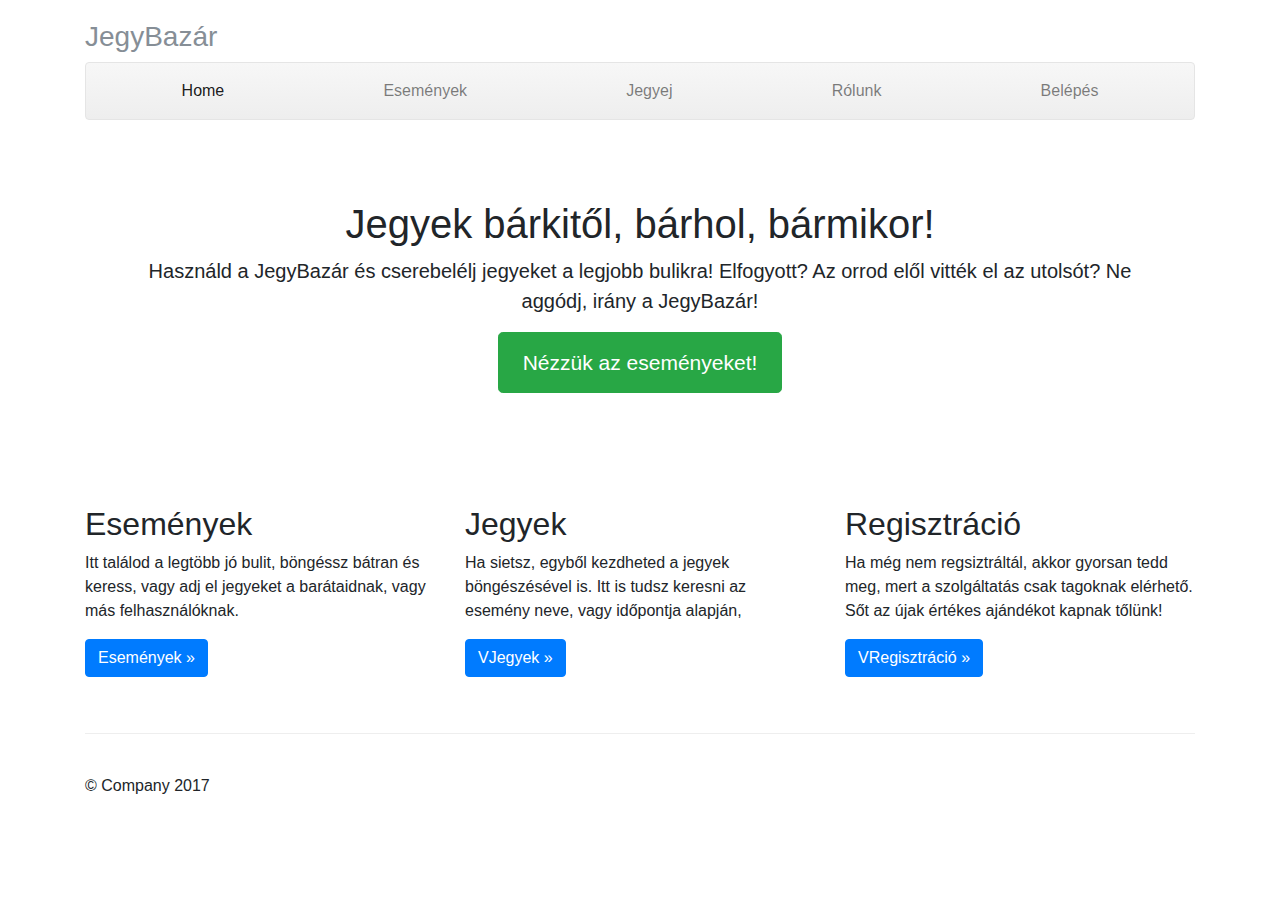
==== index.html @ b2bd4031 "FEAT" ====
<!-- https://github.com/jimm192/netacademia-bt4.git-->

<!doctype html>
  <head>
    <meta charset="utf-8">
    <meta name="viewport" content="width=device-width, initial-scale=1, shrink-to-fit=no">
    <meta name="description" content="">
    <meta name="author" content="">

    <title>JegyBazár</title>

    <!-- Bootstrap core CSS -->
    <link href="lib/bootstrap/css/bootstrap.min.css" rel="stylesheet">

    <!-- Custom styles for this template -->
    <link href="css/style.css" rel="stylesheet">
  </head>

  <body>

    <div class="container">

      <header class="masthead">
        <h3 class="text-muted">JegyBazár</h3>

        <nav class="navbar navbar-expand-md navbar-light bg-light rounded mb-3">
          <button class="navbar-toggler" type="button" data-toggle="collapse" data-target="#navbarCollapse" aria-controls="navbarCollapse" aria-expanded="false" aria-label="Toggle navigation">
            <span class="navbar-toggler-icon"></span>
          </button>
          <div class="collapse navbar-collapse" id="navbarCollapse">
            <ul class="navbar-nav text-md-center nav-justified w-100">
              <li class="nav-item active">
                <a class="nav-link" href="index.html">Home <span class="sr-only">(current)</span></a>
              </li>
              <li class="nav-item">
                <a class="nav-link" href="events.html">Események</a>
              </li>
              <li class="nav-item">
                <a class="nav-link" href="tickets.html">Jegyej</a>
              </li>
              <li class="nav-item">
                <a class="nav-link" href="about.html">Rólunk</a>
              </li>
              <li class="nav-item">
                <a class="nav-link" href="login.html">Belépés</a>
              </li>
            </ul>
          </div>
        </nav>
      </header>

      <main role="main">

        <!-- Jumbotron -->
        <div class="jumbotron">
          <h1>Jegyek bárkitől, bárhol, bármikor!</h1>
          <p class="lead">Használd a JegyBazár és cserebelélj jegyeket a legjobb bulikra! Elfogyott? Az orrod elől vitték el az utolsót? Ne aggódj, irány a JegyBazár!</p>
          <p><a class="btn btn-lg btn-success" href="events.html" role="button">Nézzük az eseményeket!</a></p>
        </div>

        <!-- Example row of columns -->
        <div class="row">
          <div class="col-lg-4">
            <h2>Események</h2>
            <p>Itt találod a legtöbb jó bulit, böngéssz bátran és keress, vagy adj el jegyeket a barátaidnak, vagy más felhasználóknak.</p>
            <p><a class="btn btn-primary" href="events.html" role="button">Események &raquo;</a></p>
          </div>
          <div class="col-lg-4">
            <h2>Jegyek</h2>
            <p>Ha sietsz, egyből kezdheted a jegyek böngészésével is. Itt is tudsz keresni az esemény neve, vagy időpontja alapján,</p>
            <p><a class="btn btn-primary" href="tickets.html" role="button">VJegyek &raquo;</a></p>
          </div>
          <div class="col-lg-4">
            <h2>Regisztráció</h2>
            <p>Ha még nem regsiztráltál, akkor gyorsan tedd meg, mert a szolgáltatás csak tagoknak elérhető. Sőt az újak értékes ajándékot kapnak tőlünk!</p>
            <p><a class="btn btn-primary" href="register.html" role="button">VRegisztráció &raquo;</a></p>
          </div>
        </div>

      </main>

      <!-- Site footer -->
      <footer class="footer">
        <p>&copy; Company 2017</p>
      </footer>

    </div> <!-- /container -->


    <!-- Bootstrap core JavaScript
    ================================================== -->
    <!-- Placed at the end of the document so the pages load faster -->
    <script src="lib/jquery-3.2.1.slim.min.js" integrity="sha384-KJ3o2DKtIkvYIK3UENzmM7KCkRr/rE9/Qpg6aAZGJwFDMVNA/GpGFF93hXpG5KkN" crossorigin="anonymous"></script>
    <script src="lib/popper.min.js"></script>
    <script src="lib/bootstrap/js/bootstrap.min.js"></script>
  </body>
</html>
---- css/style.css ----
body {
    padding-top: 20px;
  }
  
  .footer {
    padding-top: 40px;
    padding-bottom: 40px;
    margin-top: 40px;
    border-top: 1px solid #eee;
  }
  
  /* Main marketing message and sign up button */
  .jumbotron {
    text-align: center;
    background-color: transparent;
  }
  .jumbotron .btn {
    padding: 14px 24px;
    font-size: 21px;
  }
  
  .navbar {
    background-image: linear-gradient(to bottom, #f7f7f7 0%,#eee 100%);
    border: 1px solid #e5e5e5;
  }
  
  @media (min-width: 768px) {
    .navbar-nav {
      display: -ms-flexbox;
      display: flex;
    }
  
    .navbar-nav .nav-item {
      -ms-flex: 1 0 auto;
      flex: 1 0 auto;
    }
  }
  
  /* Responsive: Portrait tablets and up */
  @media screen and (min-width: 768px) {
    /* Remove the padding we set earlier */
    .masthead,
    .marketing,
    .footer {
      padding-right: 0;
      padding-left: 0;
    }
  }
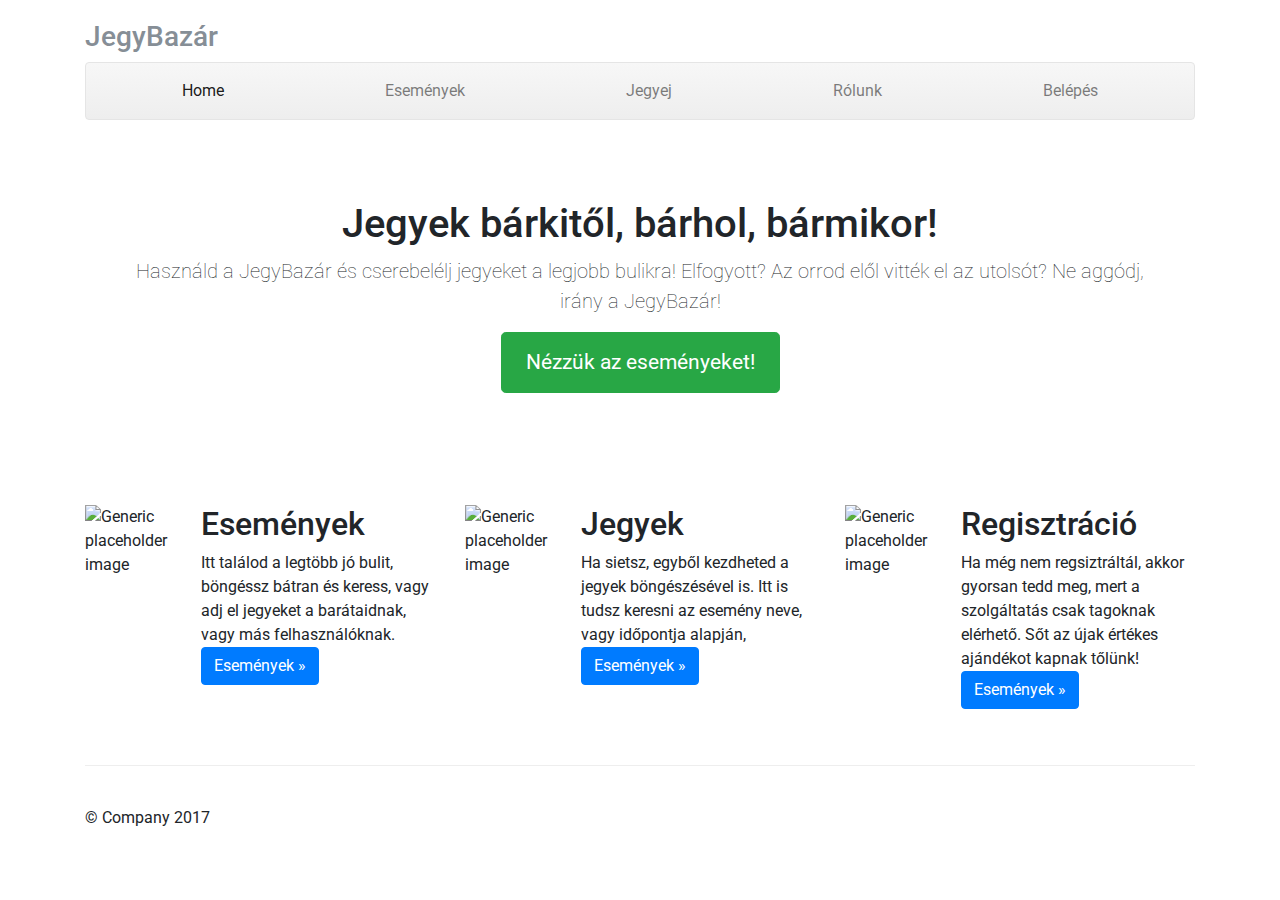
==== commit ffeebd02: "Home page modification" ====
--- a/index.html
+++ b/index.html
@@ -60,20 +60,29 @@
 
         <!-- Example row of columns -->
         <div class="row">
-          <div class="col-lg-4">
-            <h2>Események</h2>
-            <p>Itt találod a legtöbb jó bulit, böngéssz bátran és keress, vagy adj el jegyeket a barátaidnak, vagy más felhasználóknak.</p>
-            <p><a class="btn btn-primary" href="events.html" role="button">Események &raquo;</a></p>
+          <div class="media col-lg-4">
+            <img class="d-flex mr-3 home-media-image" src="https://pickabrew.co/wp-content/uploads/2016/10/Upcoming-Events.jpg" alt="Generic placeholder image">
+            <div class="media-body">
+              <h2 class="mt-0">Események</h2>
+              Itt találod a legtöbb jó bulit, böngéssz bátran és keress, vagy adj el jegyeket a barátaidnak, vagy más felhasználóknak.
+              <p><a class="btn btn-primary" href="events.html" role="button">Események &raquo;</a></p>
+            </div>
           </div>
-          <div class="col-lg-4">
-            <h2>Jegyek</h2>
-            <p>Ha sietsz, egyből kezdheted a jegyek böngészésével is. Itt is tudsz keresni az esemény neve, vagy időpontja alapján,</p>
-            <p><a class="btn btn-primary" href="tickets.html" role="button">VJegyek &raquo;</a></p>
+          <div class="media col-lg-4">
+            <img class="d-flex mr-3 home-media-image" src="http://www.duralmusicalsociety.org/wp-content/uploads/2017/04/ticket-clipart-movie-ticket-clipart-1200_1200.jpg" alt="Generic placeholder image">
+            <div class="media-body">
+              <h2 class="mt-0">Jegyek</h2>
+              Ha sietsz, egyből kezdheted a jegyek böngészésével is. Itt is tudsz keresni az esemény neve, vagy időpontja alapján,
+              <p><a class="btn btn-primary" href="tickets.html" role="button">Események &raquo;</a></p>
+            </div>
           </div>
-          <div class="col-lg-4">
-            <h2>Regisztráció</h2>
-            <p>Ha még nem regsiztráltál, akkor gyorsan tedd meg, mert a szolgáltatás csak tagoknak elérhető. Sőt az újak értékes ajándékot kapnak tőlünk!</p>
-            <p><a class="btn btn-primary" href="register.html" role="button">VRegisztráció &raquo;</a></p>
+          <div class="media col-lg-4">
+            <img class="d-flex mr-3 home-media-image" src="http://odschools.org/wp-content/uploads/2016/06/5187530_orig.png" alt="Generic placeholder image">
+            <div class="media-body">
+              <h2 class="mt-0">Regisztráció</h2>
+              Ha még nem regsiztráltál, akkor gyorsan tedd meg, mert a szolgáltatás csak tagoknak elérhető. Sőt az újak értékes ajándékot kapnak tőlünk!
+              <p><a class="btn btn-primary" href="register.html" role="button">Események &raquo;</a></p>
+            </div>
           </div>
         </div>
 
--- a/css/style.css
+++ b/css/style.css
@@ -1,5 +1,8 @@
+@import url('https://fonts.googleapis.com/css?family=Roboto&subset=latin-ext');
+
 body {
     padding-top: 20px;
+    font-family: 'Roboto', sans-serif;
   }
   
   .footer {
@@ -45,4 +48,15 @@
       padding-right: 0;
       padding-left: 0;
     }
+  }
+
+  .lead{
+    font-weight: 100;
+  }
+
+/* Home page elements */
+
+  .home-media-image{
+    width: 100px;
+    height: 100px;
   }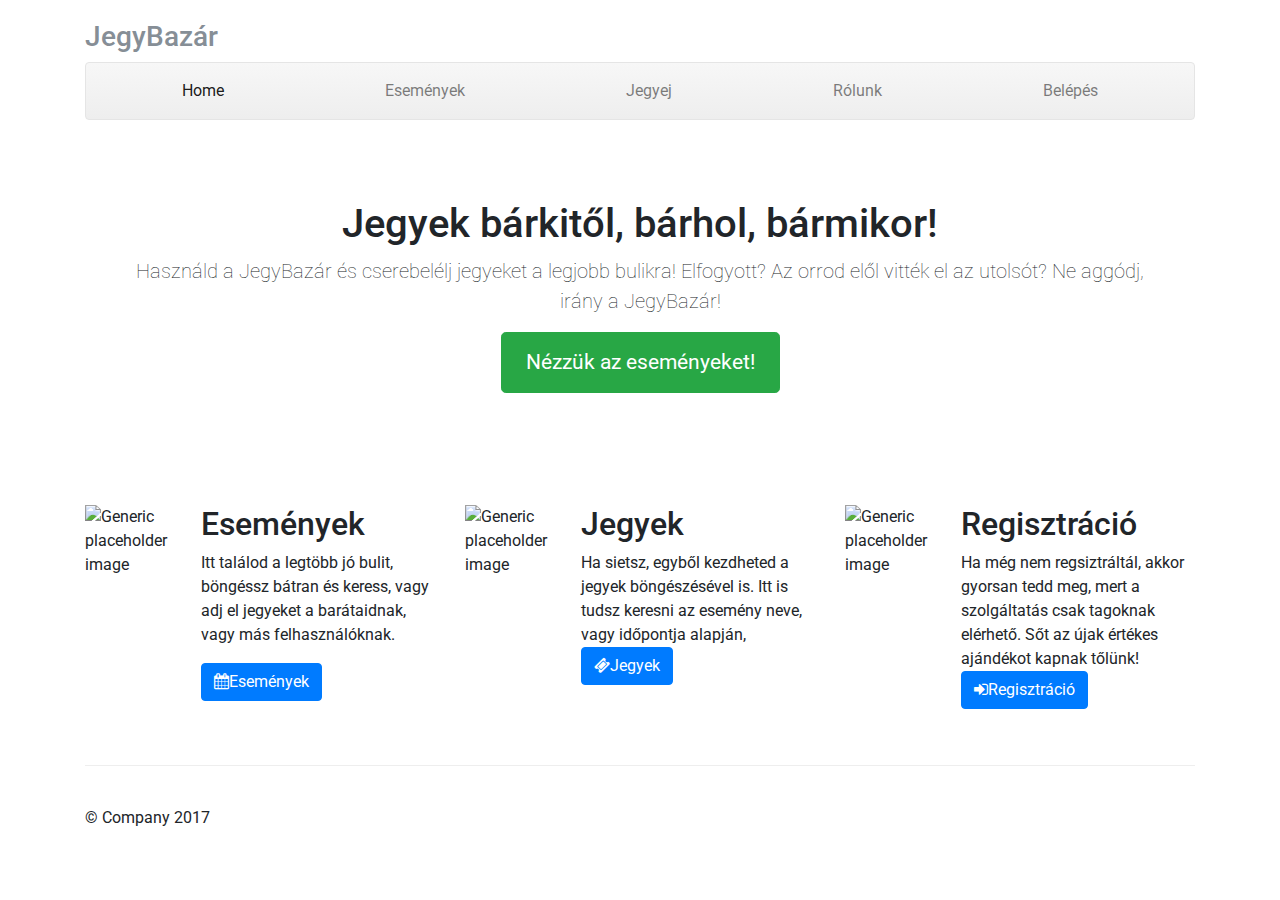
==== commit cff126a3: "Icons" ====
--- a/index.html
+++ b/index.html
@@ -64,8 +64,8 @@
             <img class="d-flex mr-3 home-media-image" src="https://pickabrew.co/wp-content/uploads/2016/10/Upcoming-Events.jpg" alt="Generic placeholder image">
             <div class="media-body">
               <h2 class="mt-0">Események</h2>
-              Itt találod a legtöbb jó bulit, böngéssz bátran és keress, vagy adj el jegyeket a barátaidnak, vagy más felhasználóknak.
-              <p><a class="btn btn-primary" href="events.html" role="button">Események &raquo;</a></p>
+              <p>Itt találod a legtöbb jó bulit, böngéssz bátran és keress, vagy adj el jegyeket a barátaidnak, vagy más felhasználóknak.</p>
+              <p><a class="btn btn-primary" href="events.html" role="button"><i class="fa fa-calendar" aria-hidden="true"></i>Események </a></p>
             </div>
           </div>
           <div class="media col-lg-4">
@@ -73,7 +73,7 @@
             <div class="media-body">
               <h2 class="mt-0">Jegyek</h2>
               Ha sietsz, egyből kezdheted a jegyek böngészésével is. Itt is tudsz keresni az esemény neve, vagy időpontja alapján,
-              <p><a class="btn btn-primary" href="tickets.html" role="button">Események &raquo;</a></p>
+              <p><a class="btn btn-primary" href="tickets.html" role="button"><i class="fa fa-ticket" aria-hidden="true"></i>Jegyek </a></p>
             </div>
           </div>
           <div class="media col-lg-4">
@@ -81,7 +81,7 @@
             <div class="media-body">
               <h2 class="mt-0">Regisztráció</h2>
               Ha még nem regsiztráltál, akkor gyorsan tedd meg, mert a szolgáltatás csak tagoknak elérhető. Sőt az újak értékes ajándékot kapnak tőlünk!
-              <p><a class="btn btn-primary" href="register.html" role="button">Események &raquo;</a></p>
+              <p><a class="btn btn-primary" href="register.html" role="button"><i class="fa fa-sign-in" aria-hidden="true"></i>Regisztráció </a></p>
             </div>
           </div>
         </div>
@@ -99,7 +99,7 @@
     <!-- Bootstrap core JavaScript
     ================================================== -->
     <!-- Placed at the end of the document so the pages load faster -->
-    <script src="lib/jquery-3.2.1.slim.min.js" integrity="sha384-KJ3o2DKtIkvYIK3UENzmM7KCkRr/rE9/Qpg6aAZGJwFDMVNA/GpGFF93hXpG5KkN" crossorigin="anonymous"></script>
+    <script src="lib/jquery-3.2.1.slim.min.js"></script>
     <script src="lib/popper.min.js"></script>
     <script src="lib/bootstrap/js/bootstrap.min.js"></script>
   </body>
--- a/css/style.css
+++ b/css/style.css
@@ -1,4 +1,5 @@
 @import url('https://fonts.googleapis.com/css?family=Roboto&subset=latin-ext');
+@import url('../lib/font-awesome-4.7.0/css/font-awesome.min.css');
 
 body {
     padding-top: 20px;
